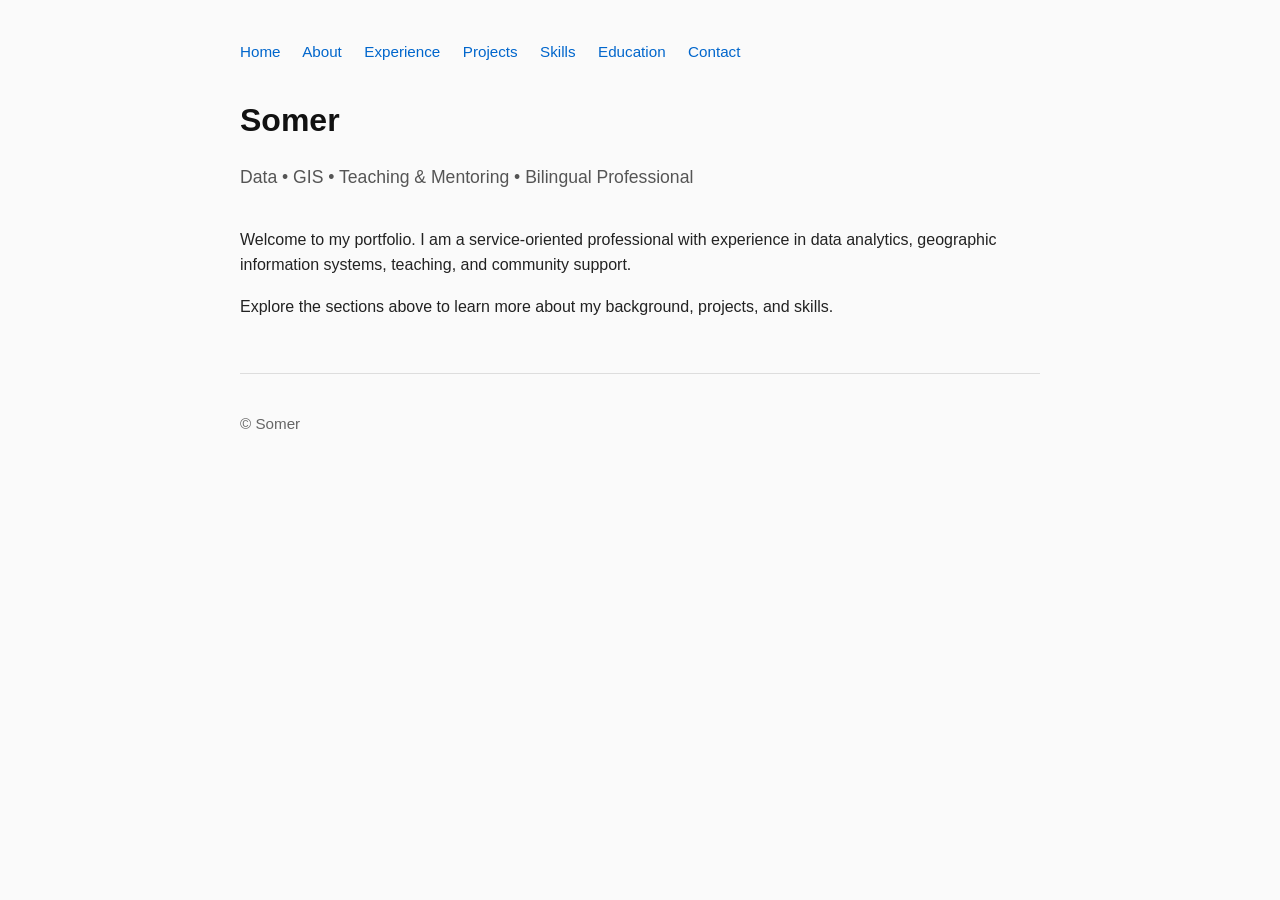
==== 1-index.html @ e518e0a0 "Revise portfolio content and navigation links Removed sections about experience, skills, education, " ====
<!DOCTYPE html>
<html lang="en">
<head>
  <meta charset="UTF-8">
  <meta name="viewport" content="width=device-width, initial-scale=1.0">
  <title>Somer | Portfolio</title>
  <link rel="stylesheet" href="style.css">
</head>
<body>

  <nav>
    <a href="index.html">Home</a>
    <a href="about.html">About</a>
    <a href="experience.html">Experience</a>
    <a href="projects.html">Projects</a>
    <a href="skills.html">Skills</a>
    <a href="education.html">Education</a>
    <a href="contact.html">Contact</a>
  </nav>

  <h1>Somer</h1>
  <p class="subtitle">Data • GIS • Teaching & Mentoring • Bilingual Professional</p>

  <p>
    Welcome to my portfolio. I am a service-oriented professional with experience in 
    data analytics, geographic information systems, teaching, and community support.
  </p>

  <p>
    Explore the sections above to learn more about my background, projects, and skills.
  </p>

  <footer>
    <p>© Somer</p>
  </footer>

</body>
</html>
---- style.css ----
/* ===== Base Styles ===== */
body {
  font-family: -apple-system, BlinkMacSystemFont, "Segoe UI", Roboto, Helvetica, Arial, sans-serif;
  line-height: 1.6;
  max-width: 800px;
  margin: 40px auto;
  padding: 0 20px;
  color: #222;
  background-color: #fafafa;
}

/* ===== Typography ===== */
h1 {
  font-size: 2rem;
  color: #111;
  margin-bottom: 0.2em;
}

h2 {
  font-size: 1.4rem;
  color: #111;
  border-bottom: 2px solid #ddd;
  padding-bottom: 6px;
  margin-top: 2.5em;
}

h3 {
  font-size: 1.25rem;
  margin-bottom: 0.3em;
  color: #111;
}

.subtitle {
  color: #555;
  font-size: 1.1rem;
  margin-bottom: 2em;
}

/* ===== Navigation ===== */
nav {
  margin-bottom: 2em;
  font-size: 0.95rem;
}

nav a {
  margin-right: 1.2em;
  color: #0066cc;
  text-decoration: none;
}

nav a:hover {
  text-decoration: underline;
}

/* ===== Project Cards ===== */
.project {
  margin-bottom: 2.5em;
  padding-bottom: 1.5em;
  border-bottom: 1px solid #e5e5e5;
}

.project:last-of-type {
  border-bottom: none;
}

.meta {
  color: #666;
  font-size: 0.95rem;
  margin-bottom: 0.6em;
}

/* ===== Tags ===== */
.tag {
  display: inline-block;
  background: #e8e8e8;
  padding: 3px 9px;
  border-radius: 4px;
  font-size: 0.85rem;
  margin-right: 6px;
  margin-bottom: 5px;
  color: #333;
}

/* ===== Links ===== */
a {
  color: #0066cc;
  text-decoration: none;
}

a:hover {
  text-decoration: underline;
}

/* ===== Footer ===== */
footer {
  margin-top: 3.5em;
  padding-top: 1.5em;
  border-top: 1px solid #ddd;
  color: #666;
  font-size: 0.95rem;
}
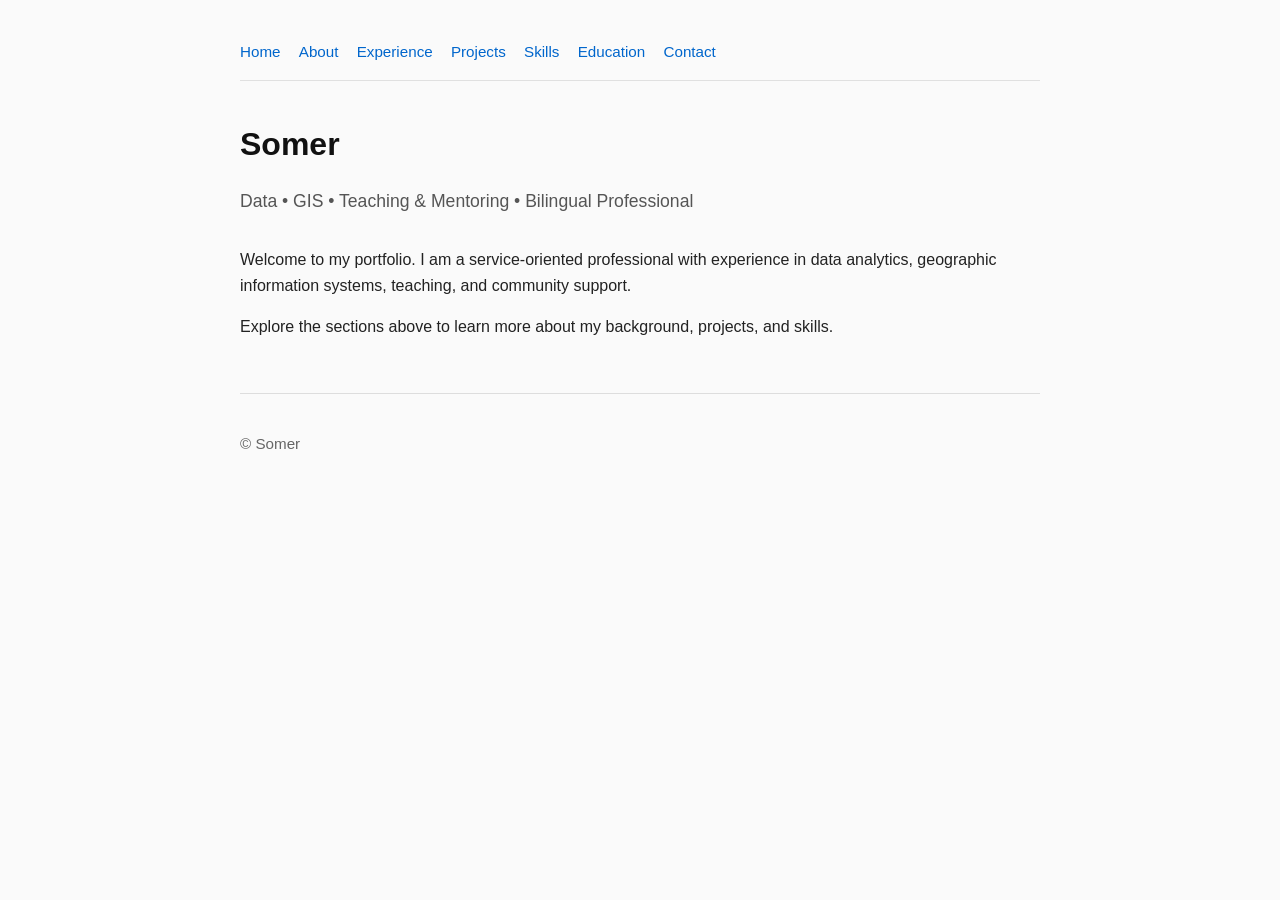
==== commit c999ab1d: "Update 1-index.html" ====
--- a/1-index.html
+++ b/1-index.html
@@ -9,13 +9,13 @@
 <body>
 
   <nav>
-    <a href="index.html">Home</a>
-    <a href="about.html">About</a>
-    <a href="experience.html">Experience</a>
-    <a href="projects.html">Projects</a>
-    <a href="skills.html">Skills</a>
-    <a href="education.html">Education</a>
-    <a href="contact.html">Contact</a>
+    <a href="1-index.html">Home</a>
+    <a href="2-about.html">About</a>
+    <a href="3-experience.html">Experience</a>
+    <a href="4-projects.html">Projects</a>
+    <a href="5-skills.html">Skills</a>
+    <a href="6-education.html">Education</a>
+    <a href="7-contacts.html">Contact</a>
   </nav>
 
   <h1>Somer</h1>
--- a/style.css
+++ b/style.css
@@ -13,19 +13,19 @@
 h1 {
   font-size: 2rem;
   color: #111;
-  margin-bottom: 0.2em;
+  margin-bottom: 0.3em;
 }
 
 h2 {
-  font-size: 1.4rem;
+  font-size: 1.35rem;
   color: #111;
   border-bottom: 2px solid #ddd;
   padding-bottom: 6px;
-  margin-top: 2.5em;
+  margin-top: 2.2em;
 }
 
 h3 {
-  font-size: 1.25rem;
+  font-size: 1.2rem;
   margin-bottom: 0.3em;
   color: #111;
 }
@@ -33,19 +33,28 @@
 .subtitle {
   color: #555;
   font-size: 1.1rem;
-  margin-bottom: 2em;
+  margin-bottom: 1.8em;
+}
+
+p {
+  margin-bottom: 1em;
 }
 
 /* ===== Navigation ===== */
 nav {
-  margin-bottom: 2em;
+  margin-bottom: 2.5em;
+  padding-bottom: 1em;
+  border-bottom: 1px solid #e0e0e0;
+  display: flex;
+  flex-wrap: wrap;
+  gap: 0.8em 1.2em;
   font-size: 0.95rem;
 }
 
 nav a {
-  margin-right: 1.2em;
   color: #0066cc;
   text-decoration: none;
+  font-weight: 500;
 }
 
 nav a:hover {
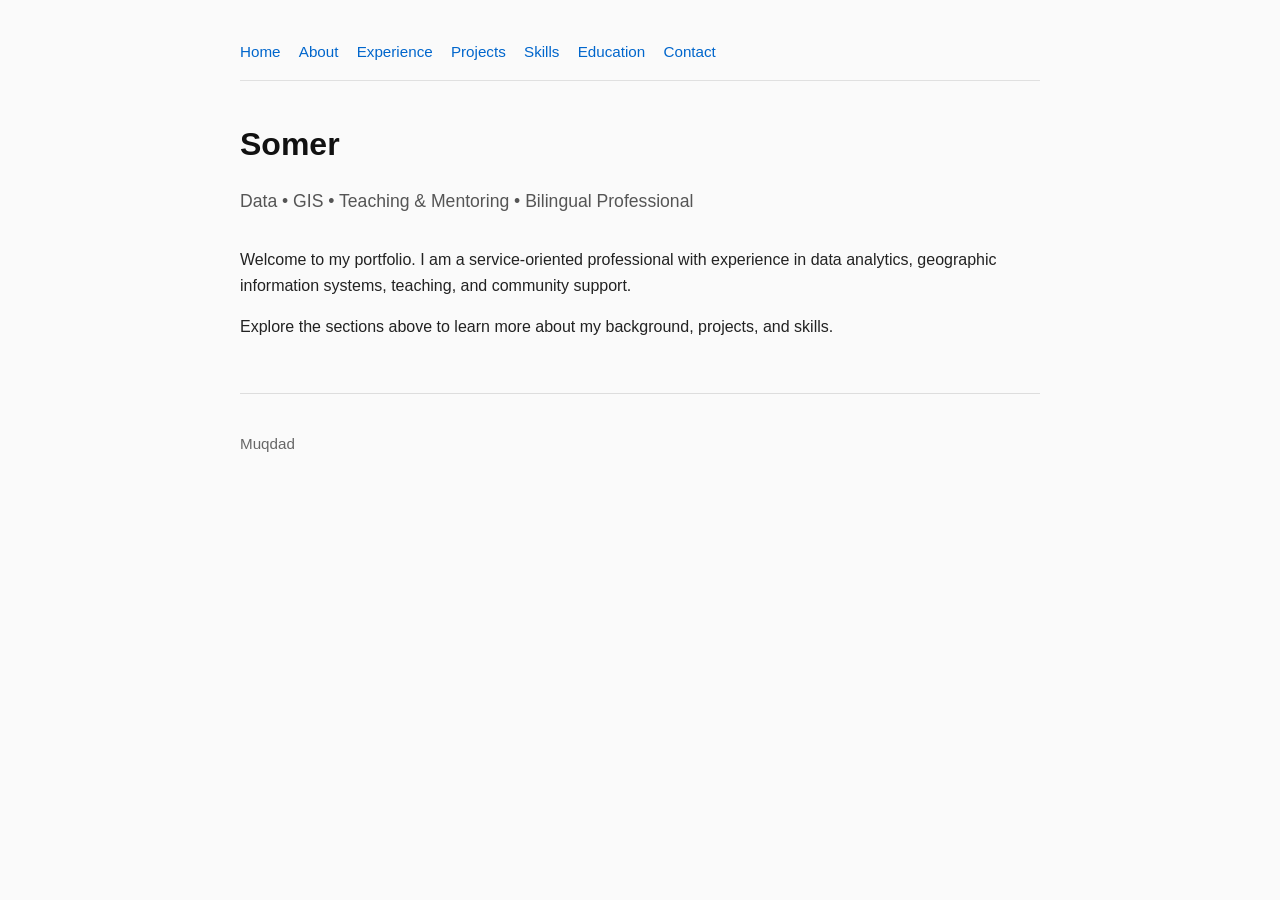
==== commit 0a10c8da: "Update footer copyright name to Muqdad" ====
--- a/1-index.html
+++ b/1-index.html
@@ -31,7 +31,7 @@
   </p>
 
   <footer>
-    <p>© Somer</p>
+    <p>Muqdad</p>
   </footer>
 
 </body>
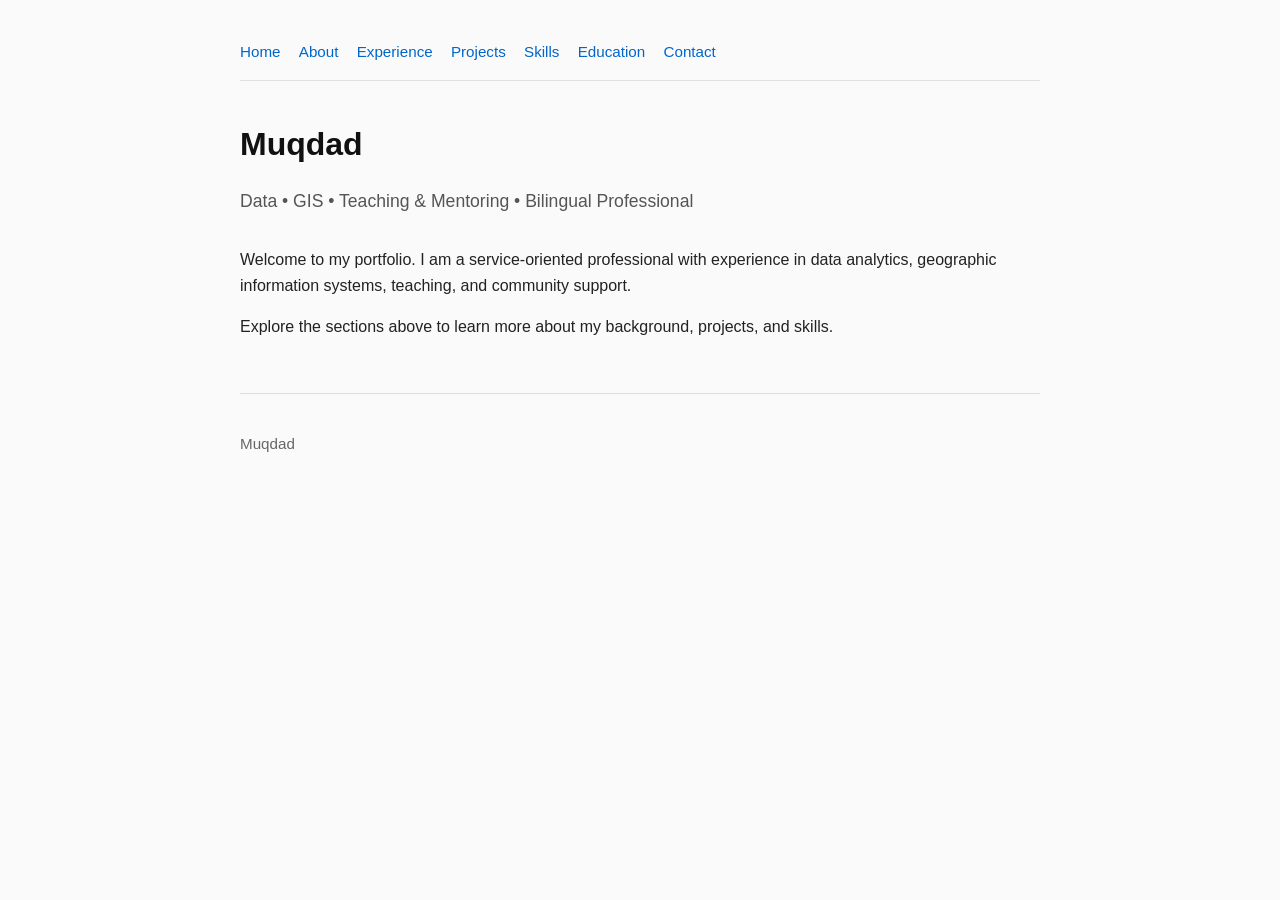
==== commit f489b6f5: "Update 1-index.html" ====
--- a/1-index.html
+++ b/1-index.html
@@ -3,7 +3,7 @@
 <head>
   <meta charset="UTF-8">
   <meta name="viewport" content="width=device-width, initial-scale=1.0">
-  <title>Somer | Portfolio</title>
+  <title>Muqdad | Portfolio</title>
   <link rel="stylesheet" href="style.css">
 </head>
 <body>
@@ -18,7 +18,7 @@
     <a href="7-contacts.html">Contact</a>
   </nav>
 
-  <h1>Somer</h1>
+  <h1>Muqdad</h1>
   <p class="subtitle">Data • GIS • Teaching & Mentoring • Bilingual Professional</p>
 
   <p>
